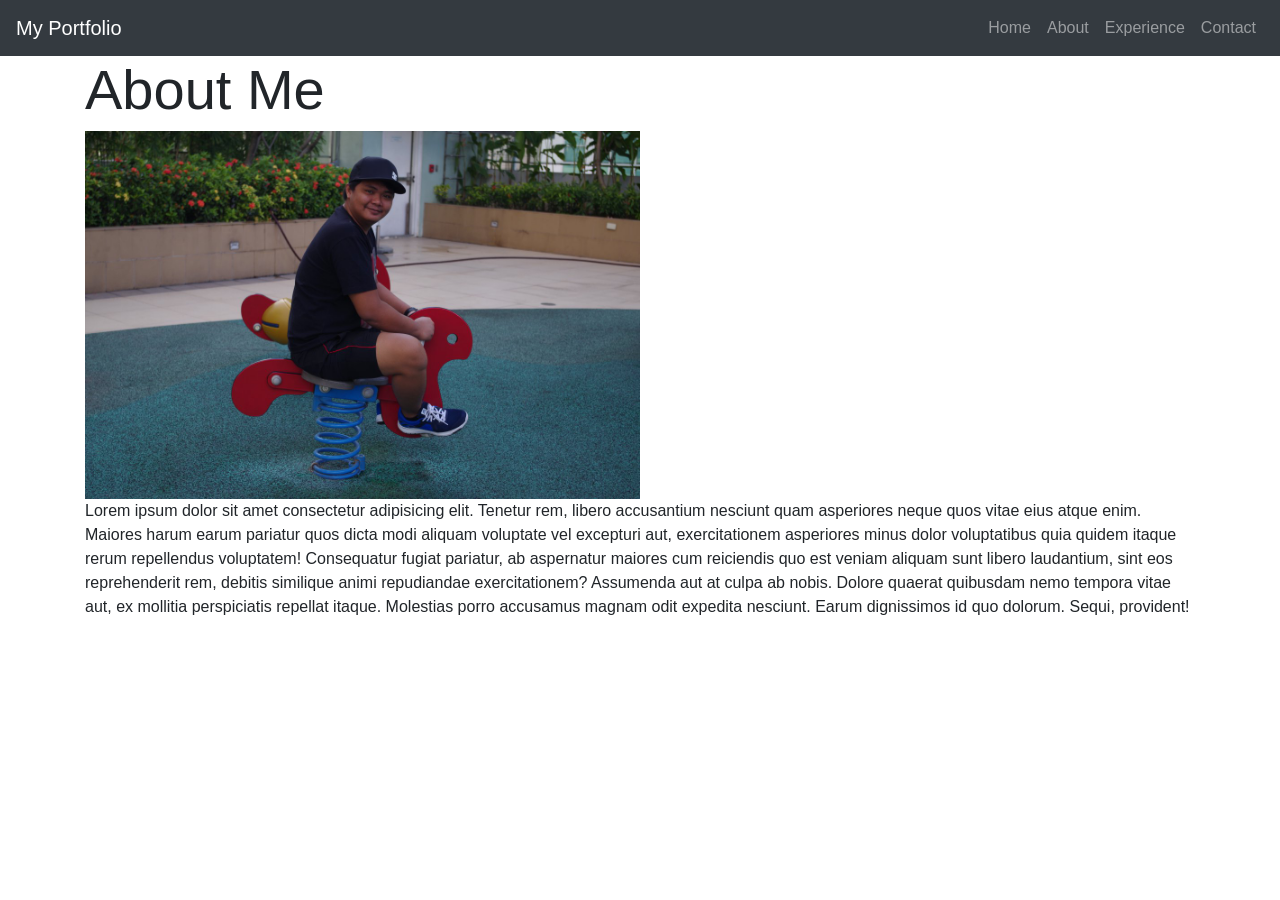
==== about.html @ 4fe142ac "add div class about me for display inline block" ====
<!DOCTYPE html>
<html lang="en">
<head>
    <meta charset="UTF-8">
    <meta http-equiv="X-UA-Compatible" content="IE=edge">
    <meta name="viewport" content="width=device-width, initial-scale=1.0">
    <title>myPortfolio</title>
    <link rel="stylesheet" href="/css/style.css">
<link rel="stylesheet" href="https://cdn.jsdelivr.net/npm/bootstrap@4.6.1/dist/css/bootstrap.min.css">
<script src="https://cdn.jsdelivr.net/npm/jquery@3.6.0/dist/jquery.slim.min.js"></script>
<script src="https://cdn.jsdelivr.net/npm/popper.js@1.16.1/dist/umd/popper.min.js"></script>
<script src="https://cdn.jsdelivr.net/npm/bootstrap@4.6.1/dist/js/bootstrap.bundle.min.js"></script>
</head>
<body>
    <nav class="navbar navbar-expand-md bg-dark navbar-dark">
        <!-- Brand -->
        <a class="navbar-brand" href="#">My Portfolio</a>
      
        <!-- Toggler/collapsibe Button -->
        <button class="navbar-toggler" type="button" data-toggle="collapse" data-target="#collapsibleNavbar">
          <span class="navbar-toggler-icon"></span>
        </button>
      
        <!-- Navbar links -->
        <div class="collapse navbar-collapse" id="collapsibleNavbar">
          <ul class="navbar-nav ml-auto">
                <li class="nav-item">
                  <a class="nav-link" href="index.html">Home</a>
                </li>
                <li class="nav-item">
                  <a class="nav-link" href="about.html">About</a>
                </li>
                <li class="nav-item">
                  <a class="nav-link" href="exp.html">Experience</a>
                </li>
                <li class="nav-item">
                  <a class="nav-link" href="contact.html">Contact</a>
              </li>
          </ul>
        </div>
      </nav>
       <div class="container">
            <h1 class="display-4">About Me</h1>
            <div class="aboutMe">
                <img width="50%"src="/images/wesfunny.jpg" alt="Photo Of Me">
                <p>Lorem ipsum dolor sit amet consectetur adipisicing elit. Tenetur rem, libero accusantium nesciunt quam asperiores neque quos vitae eius atque enim. Maiores harum earum pariatur quos dicta modi aliquam voluptate vel excepturi aut, exercitationem asperiores minus dolor voluptatibus quia quidem itaque rerum repellendus voluptatem! Consequatur fugiat pariatur, ab aspernatur maiores cum reiciendis quo est veniam aliquam sunt libero laudantium, sint eos reprehenderit rem, debitis similique animi repudiandae exercitationem? Assumenda aut at culpa ab nobis. Dolore quaerat quibusdam nemo tempora vitae aut, ex mollitia perspiciatis repellat itaque. Molestias porro accusamus magnam odit expedita nesciunt. Earum dignissimos id quo dolorum. Sequi, provident!</p>
            </div>
        </div>
</html>
---- css/style.css ----
div.mePhoto{
    display: inline-block;
}
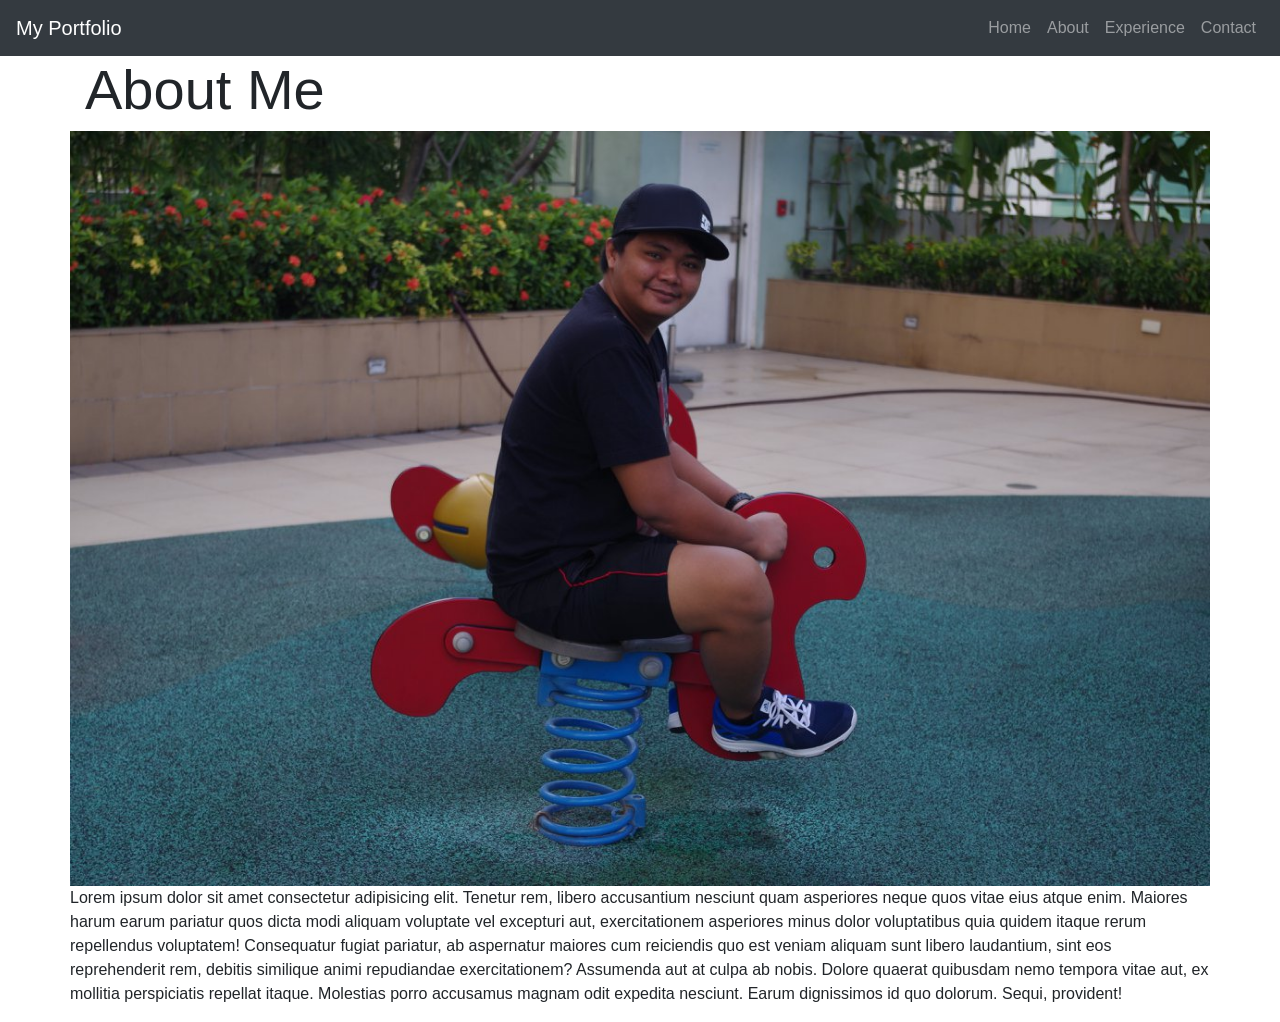
==== commit 2be301dd: "remove col 3 and 5 i class image-fluid" ====
--- a/about.html
+++ b/about.html
@@ -41,8 +41,8 @@
       </nav>
        <div class="container">
             <h1 class="display-4">About Me</h1>
-            <div class="aboutMe">
-                <img width="50%"src="/images/wesfunny.jpg" alt="Photo Of Me">
+            <div class="row">
+                <img class="img-fluid"src="/images/wesfunny.jpg" alt="Photo Of Me">
                 <p>Lorem ipsum dolor sit amet consectetur adipisicing elit. Tenetur rem, libero accusantium nesciunt quam asperiores neque quos vitae eius atque enim. Maiores harum earum pariatur quos dicta modi aliquam voluptate vel excepturi aut, exercitationem asperiores minus dolor voluptatibus quia quidem itaque rerum repellendus voluptatem! Consequatur fugiat pariatur, ab aspernatur maiores cum reiciendis quo est veniam aliquam sunt libero laudantium, sint eos reprehenderit rem, debitis similique animi repudiandae exercitationem? Assumenda aut at culpa ab nobis. Dolore quaerat quibusdam nemo tempora vitae aut, ex mollitia perspiciatis repellat itaque. Molestias porro accusamus magnam odit expedita nesciunt. Earum dignissimos id quo dolorum. Sequi, provident!</p>
             </div>
         </div>
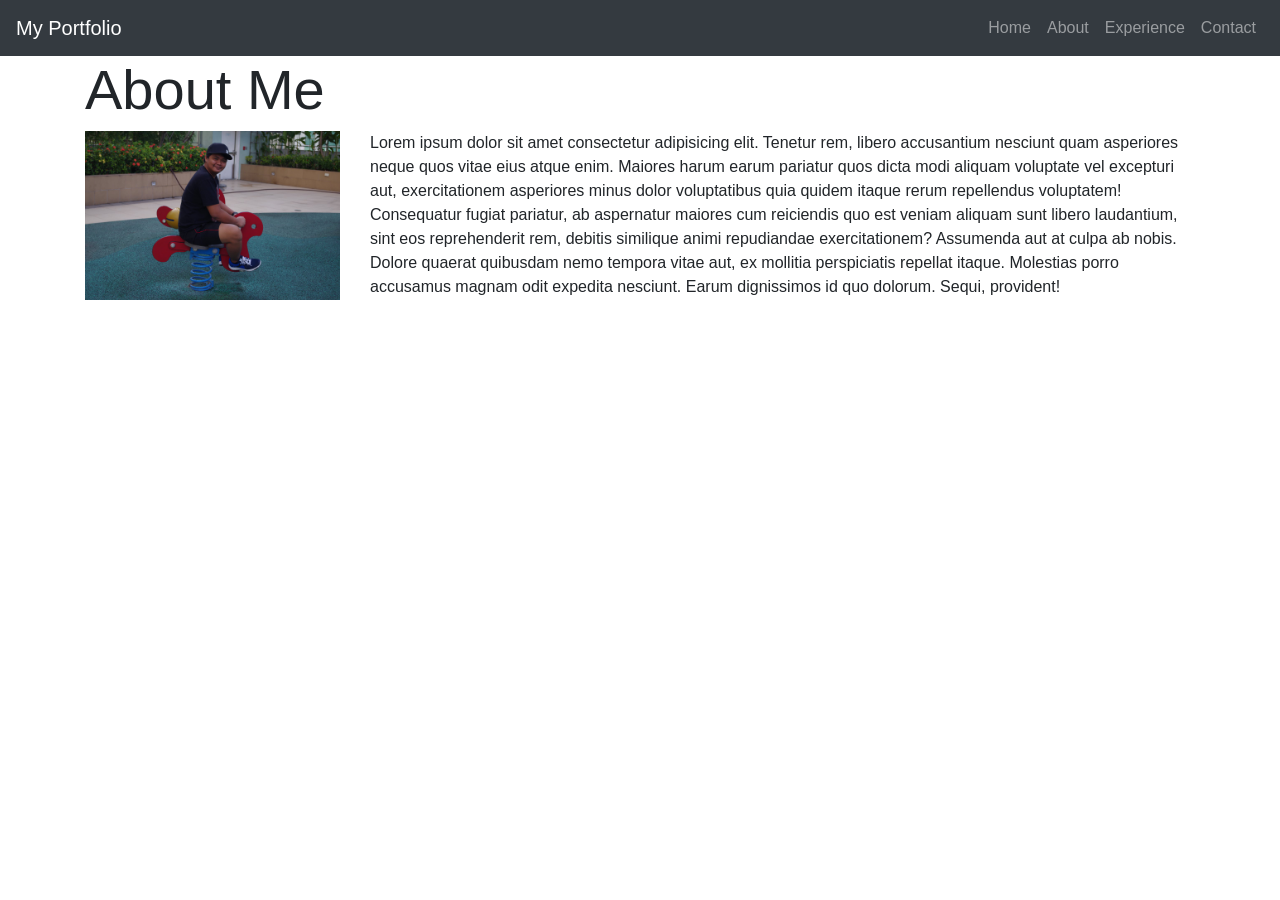
==== commit f3462b8a: "delete second photo" ====
--- a/about.html
+++ b/about.html
@@ -42,8 +42,10 @@
        <div class="container">
             <h1 class="display-4">About Me</h1>
             <div class="row">
-                <img class="img-fluid"src="/images/wesfunny.jpg" alt="Photo Of Me">
-                <p>Lorem ipsum dolor sit amet consectetur adipisicing elit. Tenetur rem, libero accusantium nesciunt quam asperiores neque quos vitae eius atque enim. Maiores harum earum pariatur quos dicta modi aliquam voluptate vel excepturi aut, exercitationem asperiores minus dolor voluptatibus quia quidem itaque rerum repellendus voluptatem! Consequatur fugiat pariatur, ab aspernatur maiores cum reiciendis quo est veniam aliquam sunt libero laudantium, sint eos reprehenderit rem, debitis similique animi repudiandae exercitationem? Assumenda aut at culpa ab nobis. Dolore quaerat quibusdam nemo tempora vitae aut, ex mollitia perspiciatis repellat itaque. Molestias porro accusamus magnam odit expedita nesciunt. Earum dignissimos id quo dolorum. Sequi, provident!</p>
+                <div class="col-3">
+                    <img class="img-fluid" src="/images/wesfunny.jpg" alt="Photo Of Me">
+                </div>
+                <p class="col-9">Lorem ipsum dolor sit amet consectetur adipisicing elit. Tenetur rem, libero accusantium nesciunt quam asperiores neque quos vitae eius atque enim. Maiores harum earum pariatur quos dicta modi aliquam voluptate vel excepturi aut, exercitationem asperiores minus dolor voluptatibus quia quidem itaque rerum repellendus voluptatem! Consequatur fugiat pariatur, ab aspernatur maiores cum reiciendis quo est veniam aliquam sunt libero laudantium, sint eos reprehenderit rem, debitis similique animi repudiandae exercitationem? Assumenda aut at culpa ab nobis. Dolore quaerat quibusdam nemo tempora vitae aut, ex mollitia perspiciatis repellat itaque. Molestias porro accusamus magnam odit expedita nesciunt. Earum dignissimos id quo dolorum. Sequi, provident!</p>
             </div>
         </div>
 </html>
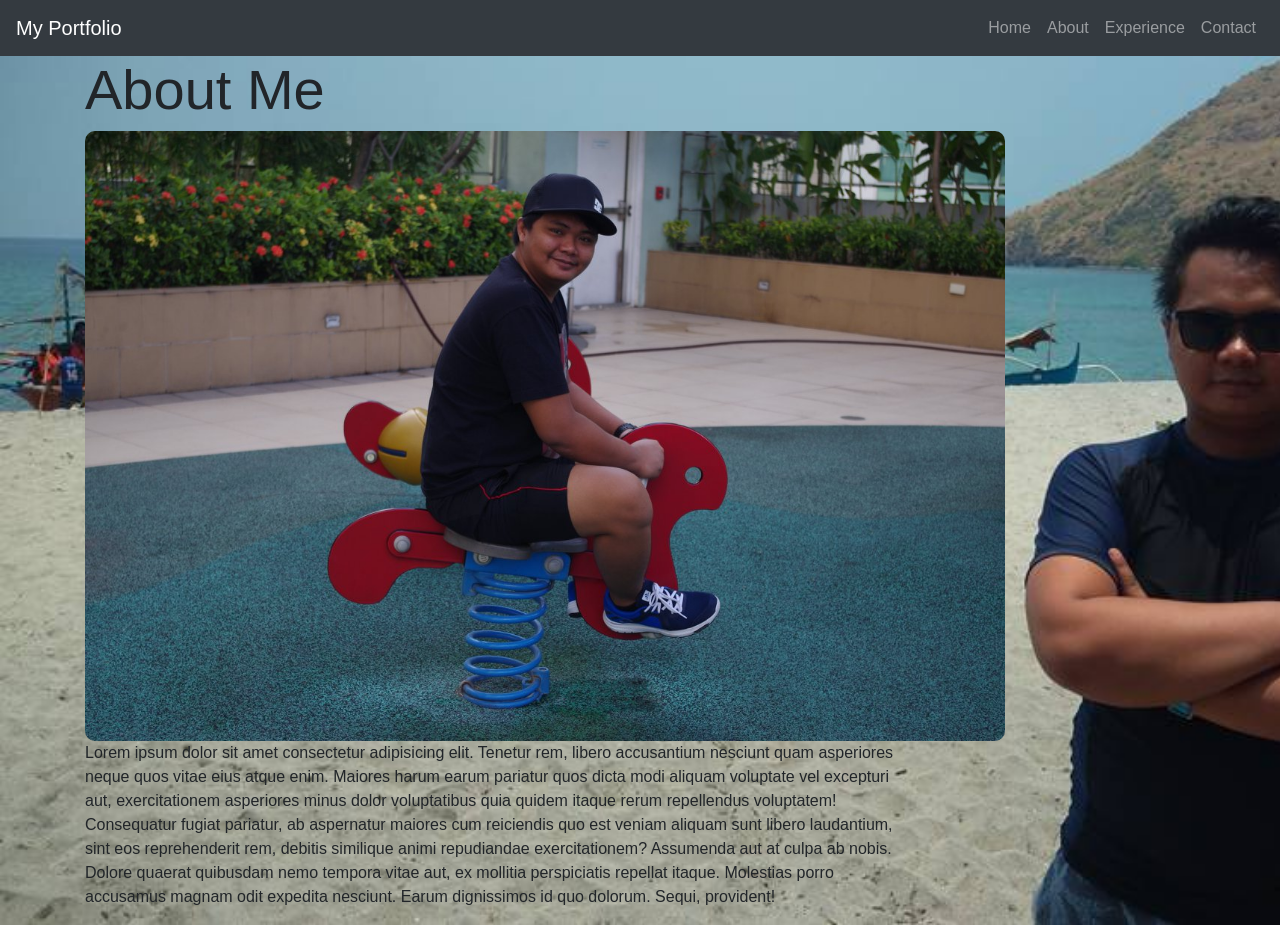
==== commit 80e1516a: "experimenting the background image in about.css" ====
--- a/about.html
+++ b/about.html
@@ -5,7 +5,7 @@
     <meta http-equiv="X-UA-Compatible" content="IE=edge">
     <meta name="viewport" content="width=device-width, initial-scale=1.0">
     <title>myPortfolio</title>
-    <link rel="stylesheet" href="/css/style.css">
+    <link rel="stylesheet" href="/css/about.css">
 <link rel="stylesheet" href="https://cdn.jsdelivr.net/npm/bootstrap@4.6.1/dist/css/bootstrap.min.css">
 <script src="https://cdn.jsdelivr.net/npm/jquery@3.6.0/dist/jquery.slim.min.js"></script>
 <script src="https://cdn.jsdelivr.net/npm/popper.js@1.16.1/dist/umd/popper.min.js"></script>
@@ -14,7 +14,7 @@
 <body>
     <nav class="navbar navbar-expand-md bg-dark navbar-dark">
         <!-- Brand -->
-        <a class="navbar-brand" href="#">My Portfolio</a>
+        <a class="navbar-brand" href="index.html">My Portfolio</a>
       
         <!-- Toggler/collapsibe Button -->
         <button class="navbar-toggler" type="button" data-toggle="collapse" data-target="#collapsibleNavbar">
@@ -31,7 +31,7 @@
                   <a class="nav-link" href="about.html">About</a>
                 </li>
                 <li class="nav-item">
-                  <a class="nav-link" href="exp.html">Experience</a>
+                  <a class="nav-link" href="experience.html">Experience</a>
                 </li>
                 <li class="nav-item">
                   <a class="nav-link" href="contact.html">Contact</a>
@@ -42,10 +42,11 @@
        <div class="container">
             <h1 class="display-4">About Me</h1>
             <div class="row">
-                <div class="col-3">
+                <div class="col-10">
                     <img class="img-fluid" src="/images/wesfunny.jpg" alt="Photo Of Me">
                 </div>
                 <p class="col-9">Lorem ipsum dolor sit amet consectetur adipisicing elit. Tenetur rem, libero accusantium nesciunt quam asperiores neque quos vitae eius atque enim. Maiores harum earum pariatur quos dicta modi aliquam voluptate vel excepturi aut, exercitationem asperiores minus dolor voluptatibus quia quidem itaque rerum repellendus voluptatem! Consequatur fugiat pariatur, ab aspernatur maiores cum reiciendis quo est veniam aliquam sunt libero laudantium, sint eos reprehenderit rem, debitis similique animi repudiandae exercitationem? Assumenda aut at culpa ab nobis. Dolore quaerat quibusdam nemo tempora vitae aut, ex mollitia perspiciatis repellat itaque. Molestias porro accusamus magnam odit expedita nesciunt. Earum dignissimos id quo dolorum. Sequi, provident!</p>
             </div>
         </div>
+    </body>    
 </html>
--- a/css/about.css
+++ b/css/about.css
@@ -0,0 +1,18 @@
+body {
+    background-image: url(/images/wesinbeach.jpg);
+    background-position: fixed;
+    background-repeat: no-repeat;
+    background-size: cover;
+    
+}
+img{
+    border-radius: 10px;
+    border: 10px solid black;
+}
+@media only screen and (max-width: 600px) {
+    body {
+      background-image: url(/images/wescamp.jpg);
+      background-size: cover;
+      background-image: 50% 50%;
+    }
+  }
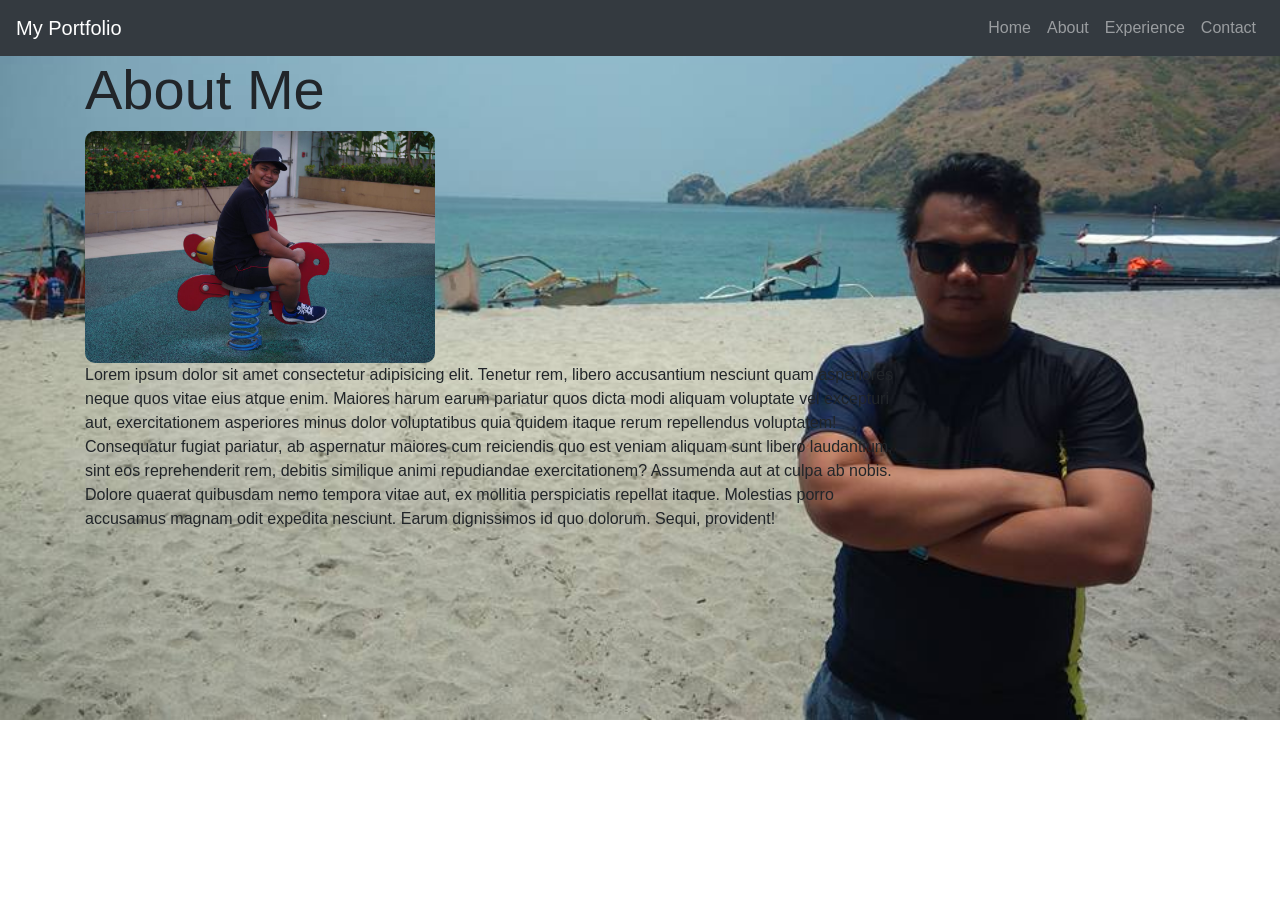
==== commit 1837fa5c: "adding footer" ====
--- a/about.html
+++ b/about.html
@@ -48,5 +48,6 @@
                 <p class="col-9">Lorem ipsum dolor sit amet consectetur adipisicing elit. Tenetur rem, libero accusantium nesciunt quam asperiores neque quos vitae eius atque enim. Maiores harum earum pariatur quos dicta modi aliquam voluptate vel excepturi aut, exercitationem asperiores minus dolor voluptatibus quia quidem itaque rerum repellendus voluptatem! Consequatur fugiat pariatur, ab aspernatur maiores cum reiciendis quo est veniam aliquam sunt libero laudantium, sint eos reprehenderit rem, debitis similique animi repudiandae exercitationem? Assumenda aut at culpa ab nobis. Dolore quaerat quibusdam nemo tempora vitae aut, ex mollitia perspiciatis repellat itaque. Molestias porro accusamus magnam odit expedita nesciunt. Earum dignissimos id quo dolorum. Sequi, provident!</p>
             </div>
         </div>
-    </body>    
+    </body>
+    <footer class=""></footer>    
 </html>
--- a/css/about.css
+++ b/css/about.css
@@ -8,11 +8,14 @@
 img{
     border-radius: 10px;
     border: 10px solid black;
+    height: 300px;
+    width: 350px;
 }
 @media only screen and (max-width: 600px) {
     body {
-      background-image: url(/images/wescamp.jpg);
+      background-image: url(../images/kaori.jpg);
       background-size: cover;
       background-image: 50% 50%;
+      font-display: white;
     }
   }
